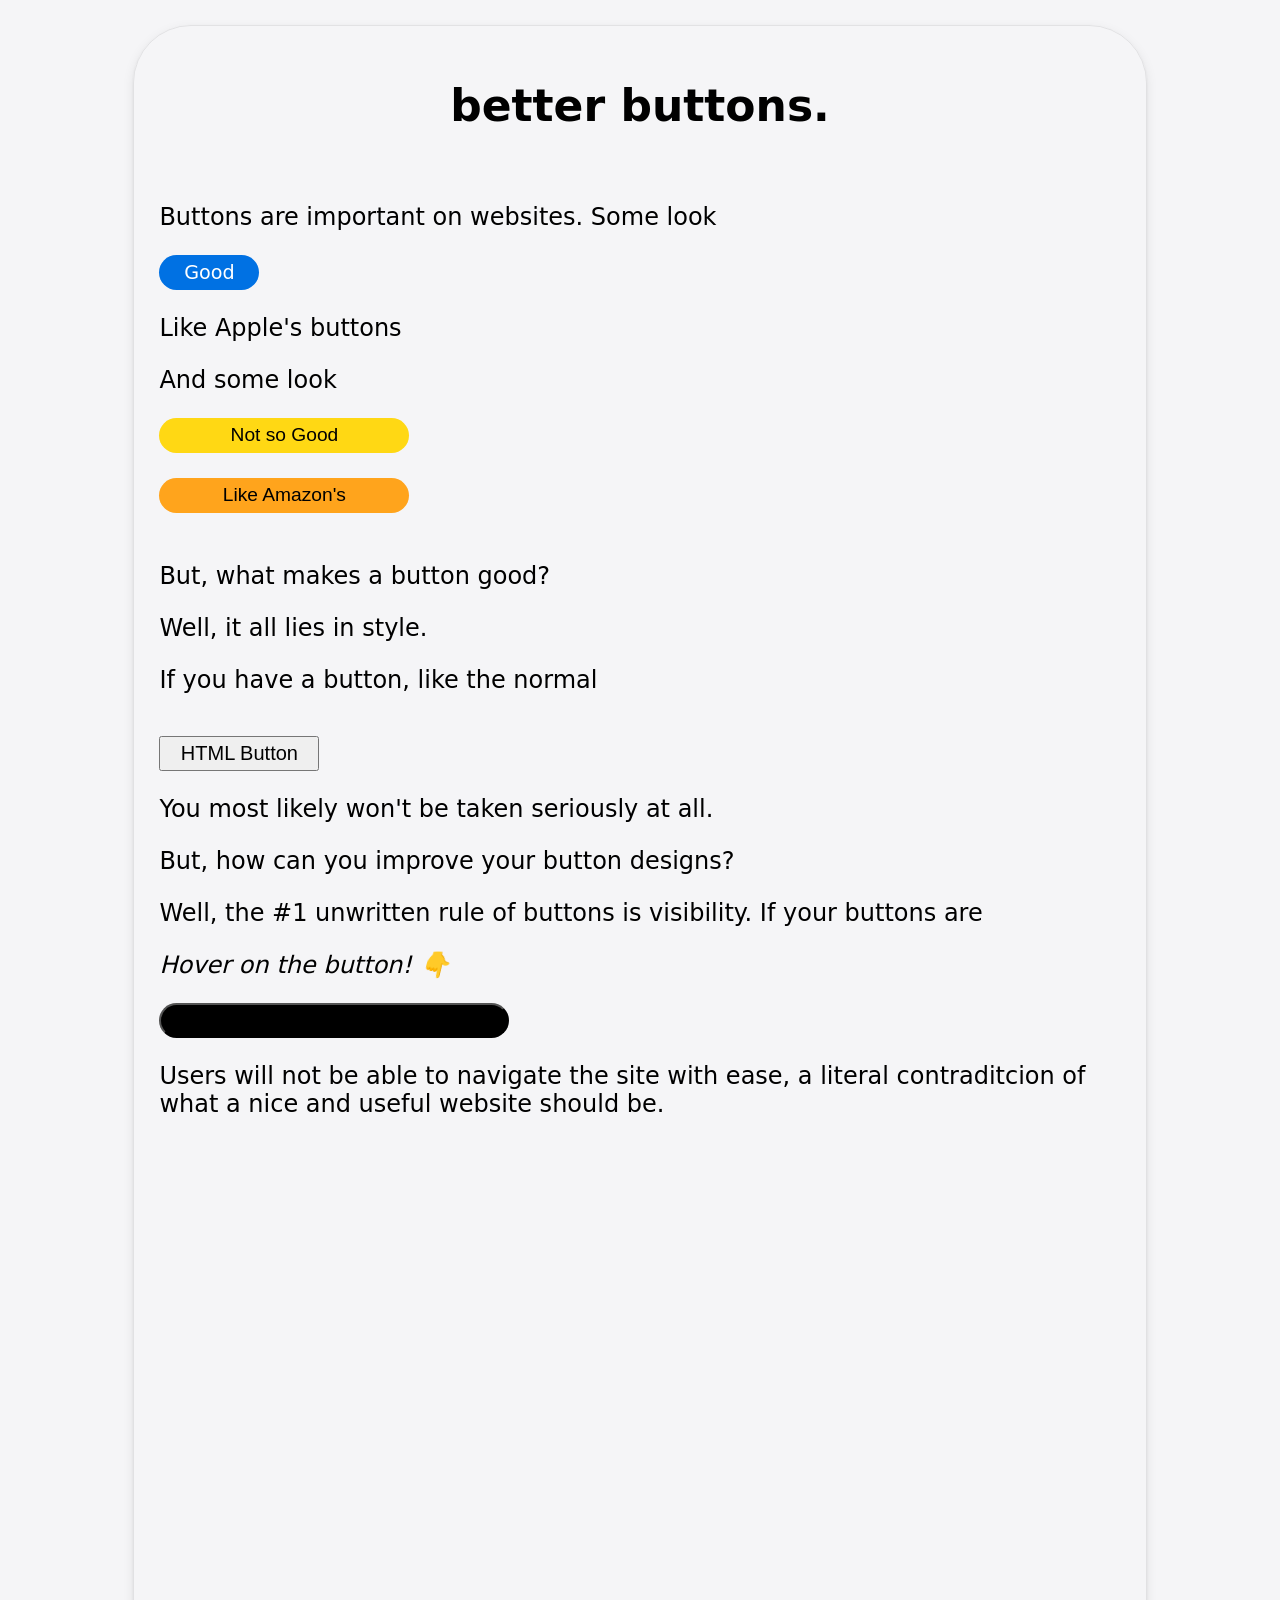
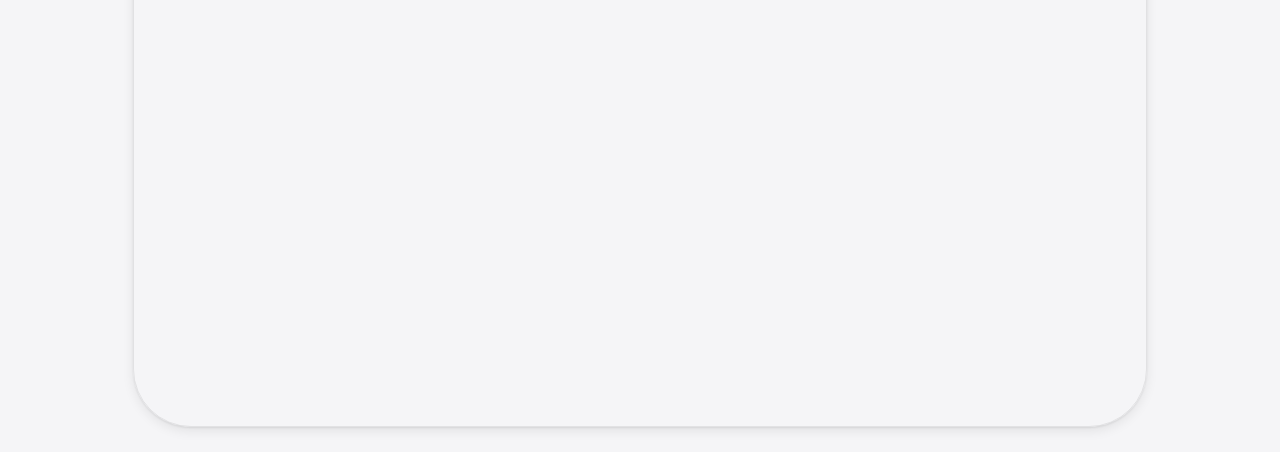
==== home.html @ 8260bb23 "Added main files Added main HTML, CSS and favicon." ====
<!DOCTYPE html>
<html lang="en">
<head>
    <meta charset="UTF-8">
    <meta name="viewport" content="width=device-width, initial-scale=1.0">
    <title>better buttons.</title>
    <link rel="stylesheet" href="./style.css">
    <link rel="icon" type="image/x-icon" href="./fav.ico">
</head>
<body>
    <div id="box">
        <h1>better buttons.</h1><br>
        <p>Buttons are important on websites. Some look</p>
        <button id="apple1">Good</button> <p>Like Apple's buttons</p>
        <p>And some look</p>
        <button id="amazon-cart">Not so Good</button><br>
        <button id="amazon-buy">Like Amazon's</button><br>
        <p>But, what makes a button good?</p>
        <p>Well, it all lies in style.</p>
        <p>If you have a button, like the normal</p><br>
        <button id="normal">HTML Button</button><br>
        <p>You most likely won't be taken seriously at all.</p>
        <p>But, how can you improve your button designs?</p>
        <p>Well, the #1 unwritten rule of buttons is visibility. If your buttons are</p>
        <p><em>Hover on the button! 👇</em></p>
        <button id="unreadable">Unreadable and not visible enough</button><br>
        <p>Users will not be able to navigate the site with ease, a literal contraditcion of what a nice and useful website should be.</p>
    </div>
</body>
</html>
---- style.css ----
body {
    background-color: #F5F5F7;
}

#box {
    height: 2000px;
    min-width: 440px;
    border: 1px solid rgba(0, 0, 0, 0.08);
    width: 80%;
    margin: 25px auto;
    box-shadow:
    0 1px 2px rgba(0, 0, 0, 0.08),
    0 4px 12px rgba(0, 0, 0, 0.08);
    border-radius: 58px;
}

#box h1 {
    text-align: center;
    padding-top: 25px;
    font-size: 33pt;
    font-family: system-ui, -apple-system, BlinkMacSystemFont, 'Segoe UI', Roboto, Oxygen, Ubuntu, Cantarell, 'Open Sans', 'Helvetica Neue', sans-serif;
}

#box p {
    padding-left: 25px;
    font-size: 18pt;
    font-weight: 500;
    font-family: system-ui, -apple-system, BlinkMacSystemFont, 'Segoe UI', Roboto, Oxygen, Ubuntu, Cantarell, 'Open Sans', 'Helvetica Neue', sans-serif;
}

#apple1 {
    background-color: #0071e3;
    width: 100px;
    height: 35px;
    margin-left: 25px;
    color: white;
    font-family: system-ui, -apple-system, BlinkMacSystemFont, 'Segoe UI', Roboto, Oxygen, Ubuntu, Cantarell, 'Open Sans', 'Helvetica Neue', sans-serif;
    font-size: larger;
    border-radius: 88px;
    border: #0071e3;
}

#apple1:hover {
    background-color: #0177df;
}

#amazon-cart {
    background-color: #ffd814;
    width: 250px;
    height: 35px;
    padding: 2.5px;
    margin-left: 25px;
    color: black;
    font-family: Arial, Helvetica, sans-serif;
    font-size: larger;
    border-radius: 18px;
    border: #ffce12;
}

#amazon-cart:hover {
    background-color: #ffce12;
}

#amazon-buy {
    margin: 25px;
    background-color: #ffa41c;
    width: 250px;
    height: 35px;
    margin-left: 25px;
    color: black;
    font-family: Arial, Helvetica, sans-serif;
    font-size: larger;
    border-radius: 18px;
    border: #ffa41c;
}

#amazon-buy:hover {
    background-color: #ff8400;
}

#normal {
    width: 160px;
    height: 35px;
    margin-left: 25px;
    font-size: 15pt;
}

#unreadable {
    width: 350px;
    height: 35px;
    margin-left: 25px;
    font-size: 15pt;
    background-color: black;
    color: black;
    border-radius: 34px;
    transition: 0.20s;
}

#unreadable:hover {
    background-color: grey;
    color: white;
}
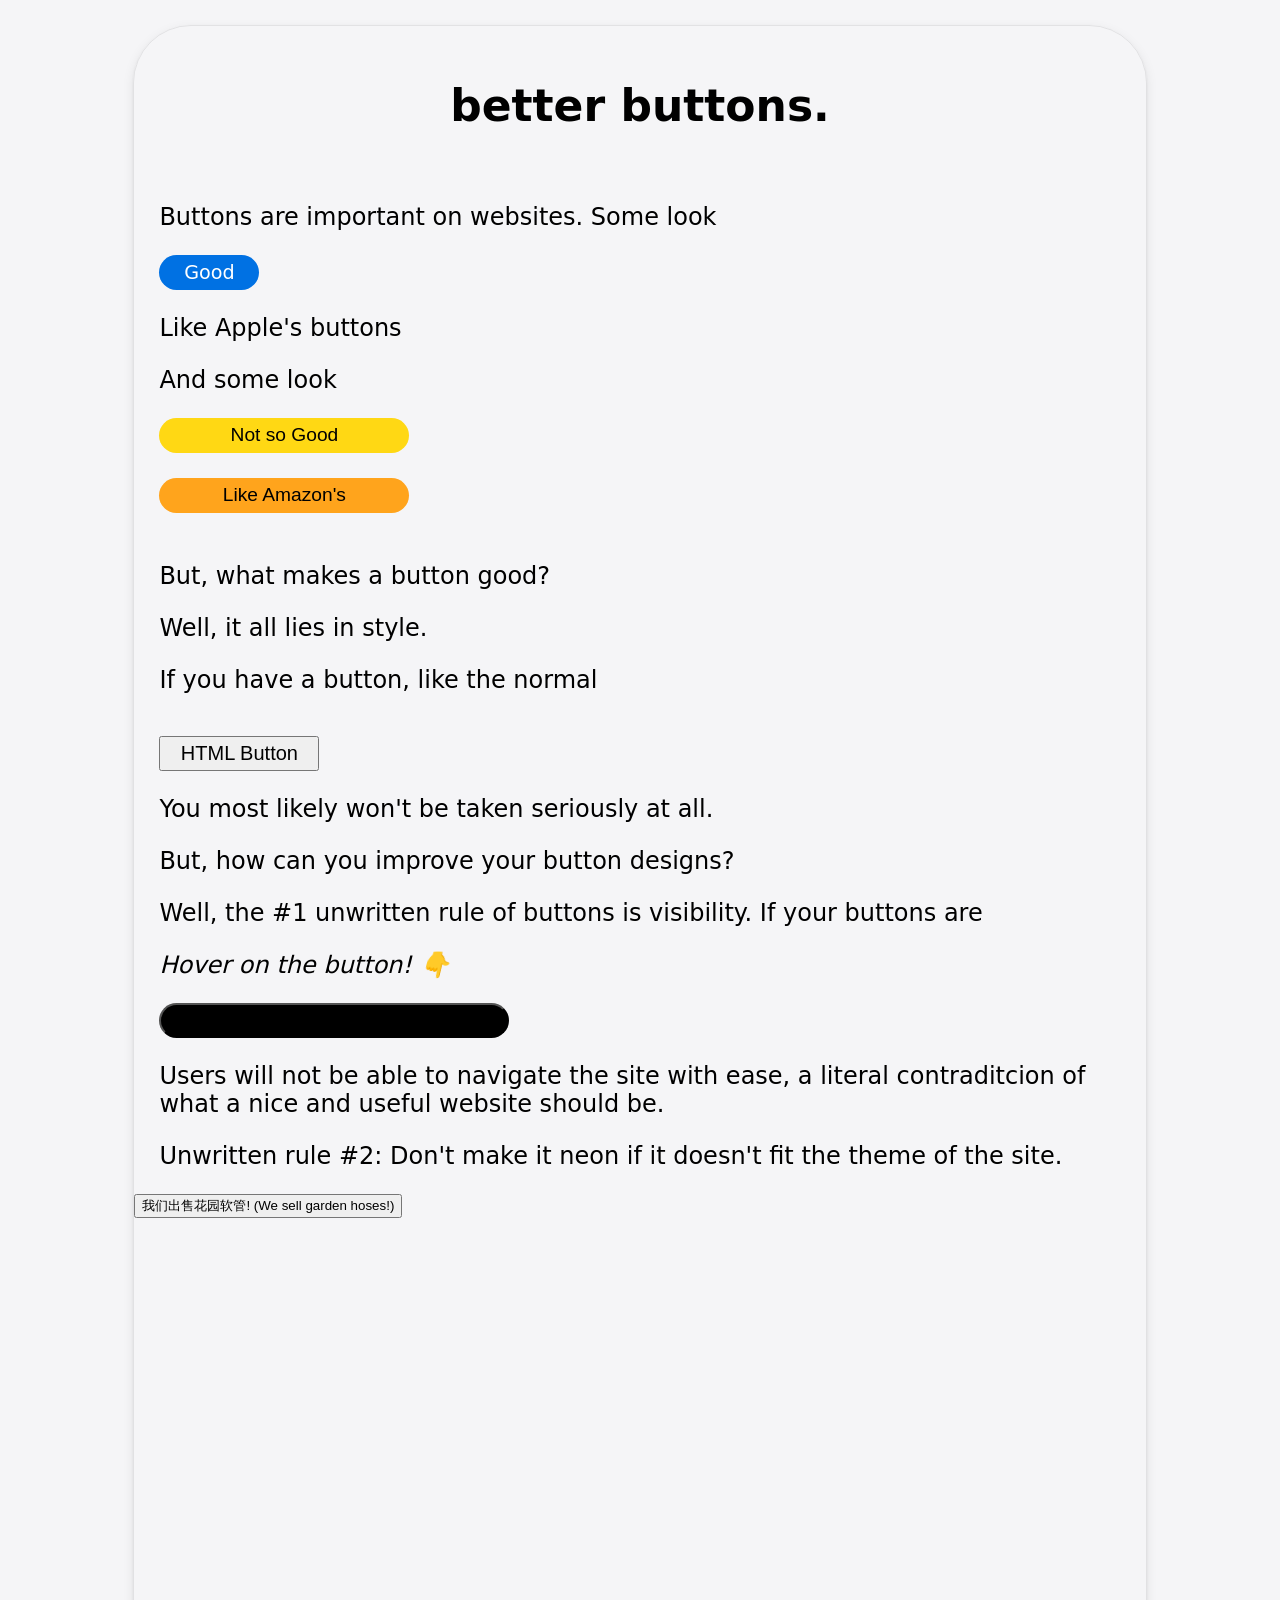
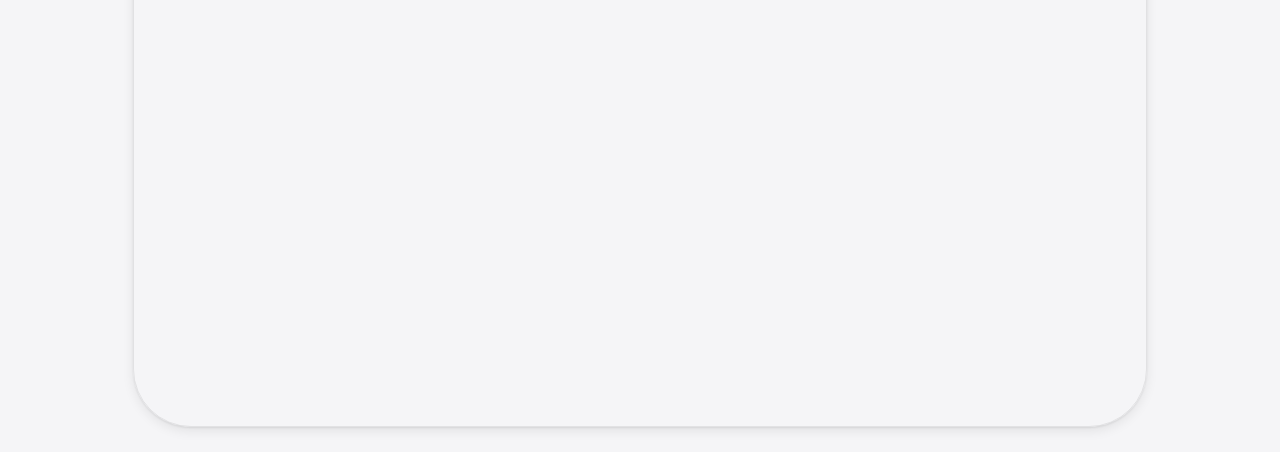
==== commit 5a89c87c: "Updated HTML Just a quick cosmetic & feature update to the HTML" ====
--- a/home.html
+++ b/home.html
@@ -25,6 +25,10 @@
         <p><em>Hover on the button! 👇</em></p>
         <button id="unreadable">Unreadable and not visible enough</button><br>
         <p>Users will not be able to navigate the site with ease, a literal contraditcion of what a nice and useful website should be.</p>
+        <p>Unwritten rule #2: Don't make it neon if it doesn't fit the theme of the site.</p>
+        <div id="neon">
+            <button>我们出售花园软管! (We sell garden hoses!)</button><br>
+        </div>
     </div>
 </body>
-</html>+</html>
